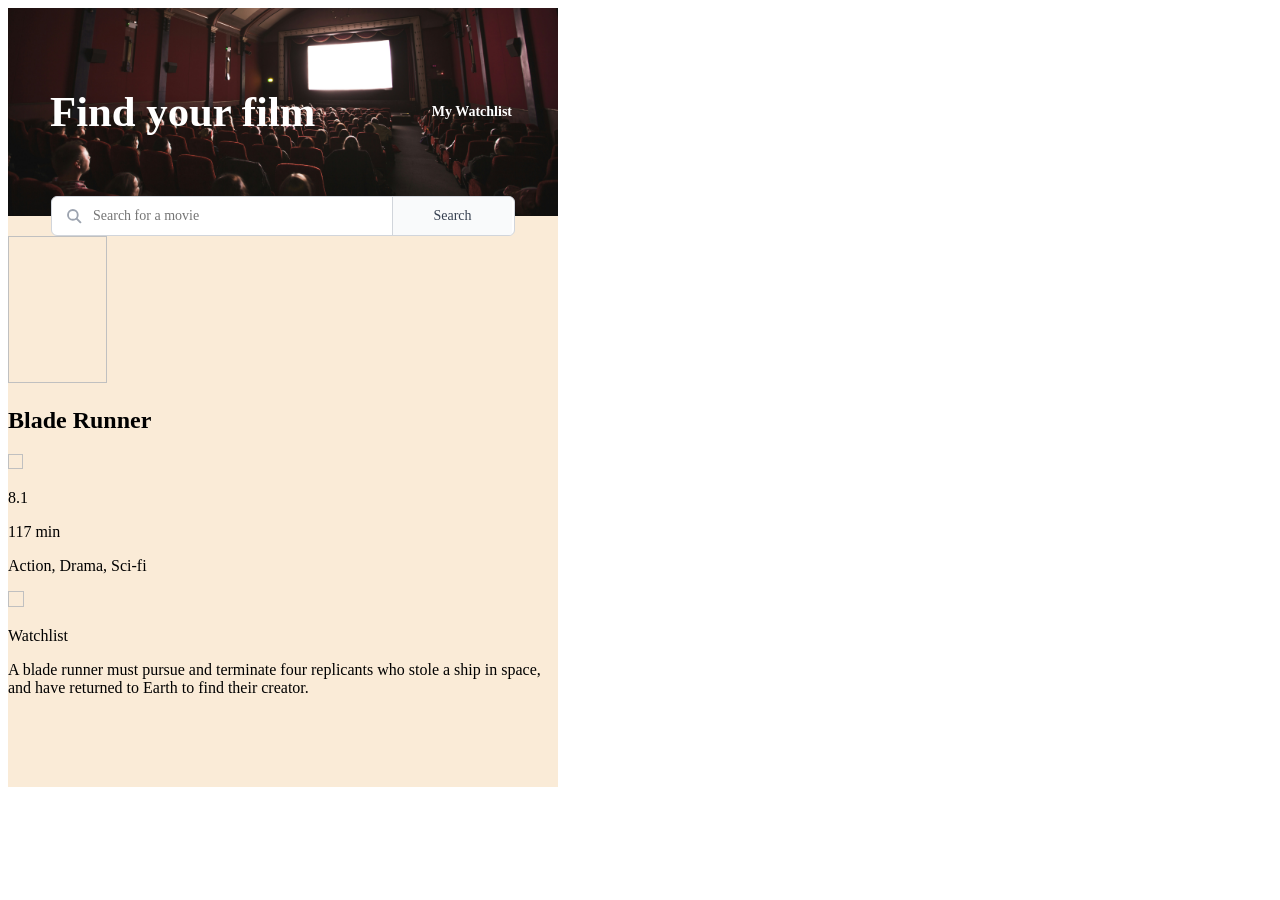
==== index.html @ 4efdda92 "Build header and search bar for movie watchlist app - Add header with "Find your film" hero and watc" ====
<!DOCTYPE html>
<html lang="en">
<head>
    <link rel="stylesheet" href="/css/styles.css">
    <meta charset="UTF-8">
    <meta name="viewport" content="width=device-width, initial-scale=1.0">
    <title>Movie Watchlist</title>
</head>
<body>
    <div class="father">
        <header>
            <h1>Find your film</h1>
            <p>My Watchlist</p>
        </header>
        <div class="search-div">
            <svg width="18" height="18" viewBox="0 0 24 24" fill="none"     xmlns="http://www.w3.org/2000/svg">
                <circle cx="10.5" cy="10.5" r="6.5" stroke="#9CA3AF" stroke-width="2.5"/>
                <path d="M15.5 15.5L20.5 20.5" stroke="#9CA3AF" stroke-width="2.5" stroke-linecap="round"/>
            </svg>
            <form>
                <input type="text" placeholder="Search for a movie">
                <button type="submit">Search</button>
            </form>
        </div>
        <main>
            <div class="movie-card">
                <div class="movie-title">
                    <img height="147.41px" width="99px">
                    <h2>Blade Runner</h2>
                    <img height="15px" width="15px">
                    <p>8.1</p>
                </div>

                <div class="movie-info">
                    <p>117 min</p>
                    <p>Action, Drama, Sci-fi</p>
                    <img height="16px" width="16px">
                    <p>Watchlist</p>
                </div> 

                <div class="movie-description">
                    <p>A blade runner must pursue and terminate four replicants who stole a ship in space, and have returned to Earth to find their creator.</p>
                </div>

            </div>

        </main>
    </div>
    <script type="module" src="/js/script.js"></script>
</body>
</html>
---- css/styles.css ----
.father{
    height: 779px;
    width: 550px;
    background-color: antiquewhite;
}

header{
    font-family: "Inter";
    display: flex;
    justify-content:space-between;
    align-items: center;
    color: #FFFFFF;
    background-image: url("./images/header-img.jpg");
    background-color: blueviolet;
    height: 208px;
    width: 550;
    background-size: cover;
    background-position-y: 90%;
}

header h1{
    font-size: 42.79px;
    font-weight: 900;
    letter-spacing: -4.5%;
    line-height: 23.8px;
    padding-left: 42px;
}

header p{
    font-size: 14px;
    font-weight: 700;
    line-height: 20px;
    padding-right: 46px;
}

.search-div{
    display: flex;
    overflow: hidden;
    margin: 0 auto;
    width: 462px;
    height: 38px;
    background-color: white;
    border-radius: 6px;
    border: 1px solid #D1D5DB;
    margin-top: -20px;
}

.search-div input{
    border: none;
    width: 293px;
    font-family: "Inter";
    color: #6B7280;
    font-weight: 500;
    font-size: 14px;
 
}

.search-div input:focus{
    border: none;
    outline: none;
}

.search-div button{
    border: none;
    background: none;
    width: 120px;
    font-size: 14px;
    line-height: 20px;
    color: #374151;
    font-weight: 500;
    border-left: 1px solid #D1D5DB;
    font-family: "Inter";
    background-color: #F9FAFB;
    margin: 0;
    align-self: stretch;
    height: 100%;
}



.search-div svg{
    margin: 9px 8px 9px 13px;
    align-self: center;
}
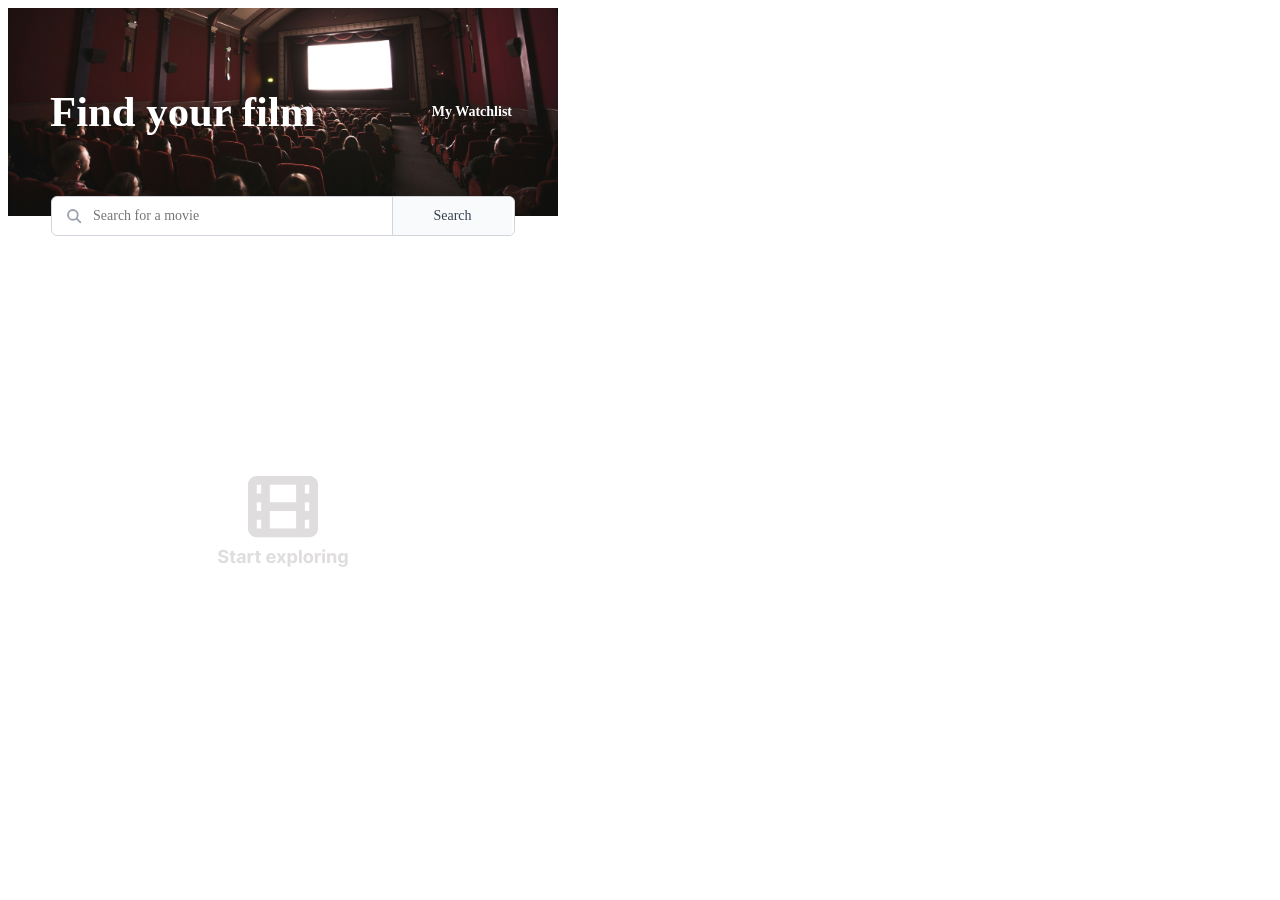
==== commit 3a075a13: "Complete "Find your film" search page UI (empty and results states) - Build header with background i" ====
--- a/index.html
+++ b/index.html
@@ -23,26 +23,10 @@
             </form>
         </div>
         <main>
-            <div class="movie-card">
-                <div class="movie-title">
-                    <img height="147.41px" width="99px">
-                    <h2>Blade Runner</h2>
-                    <img height="15px" width="15px">
-                    <p>8.1</p>
-                </div>
+           
+           
 
-                <div class="movie-info">
-                    <p>117 min</p>
-                    <p>Action, Drama, Sci-fi</p>
-                    <img height="16px" width="16px">
-                    <p>Watchlist</p>
-                </div> 
-
-                <div class="movie-description">
-                    <p>A blade runner must pursue and terminate four replicants who stole a ship in space, and have returned to Earth to find their creator.</p>
-                </div>
-
-            </div>
+            
 
         </main>
     </div>
--- a/css/styles.css
+++ b/css/styles.css
@@ -1,10 +1,10 @@
-
 
 
 .father{
     height: 779px;
     width: 550px;
-    background-color: antiquewhite;
+    overflow: hidden;
+    /* background-color: antiquewhite; */
 }
 
 header{
@@ -13,7 +13,7 @@
     justify-content:space-between;
     align-items: center;
     color: #FFFFFF;
-    background-image: url("./images/header-img.jpg");
+    background-image: url("/images/header-img.jpg");
     background-color: blueviolet;
     height: 208px;
     width: 550;
@@ -80,11 +80,119 @@
 }
 
 
-
 .search-div svg{
     margin: 9px 8px 9px 13px;
     align-self: center;
 }
 
 
+/* movie card */
 
+main{
+    height: 571px;
+    max-height: 571px;
+    overflow-y: scroll;
+    overflow: hidden;
+    background-image: url("/images/no-data-initial.png");
+    background-repeat: no-repeat;
+    background-position: center;
+}
+
+
+.grid-card{
+    display: flex;
+    width: 462px;
+    margin: 0 auto;
+    font-family: "Inter";
+    line-height: 20px;
+    align-items: center;
+    margin-bottom: 20.59px;
+    border-bottom: 1.5px solid #E5E7EB;
+    padding-bottom: 20.59px;
+    margin-top: 21px;
+    
+}
+
+.grid-card:first-child{
+    margin-top: 44px;
+}
+
+.grid-card:last-child{
+    border-bottom: none;
+}
+
+.grid-card img{
+    margin-right: 21px;
+    height: 147.41px;
+    width: 99px;
+    object-fit: cover;
+}
+
+.movie-card{
+    display: flex;
+    flex-direction: column;
+    
+}
+
+.movie-title{
+    display: flex;
+    align-items: center;
+}
+
+
+
+.movie-title h2{
+    font-size: 18px;
+    font-weight: 500;
+    margin: 0 8px 0 0;
+}
+
+.movie-title p{
+    font-size: 12px;
+    margin: 0;
+}
+
+.movie-title svg{
+    margin: 0 4px 0 0;
+}
+
+.movie-info{
+    display: flex;
+}
+
+/* movie info */
+
+.movie-info{
+color: #111827;
+font-size: 12px;
+align-items: center;
+}
+
+
+.minutes-label{
+    margin: 0;
+}
+
+.genre-label{
+    margin-left: 19px;
+    margin-right: 30px;
+    margin-top: 11px;
+    margin-bottom: 8px;
+
+}
+
+.watchlist-label{
+    margin: 0;
+}
+
+.movie-info svg{
+    margin-right: 5px;
+    margin-bottom: 0;
+}
+
+.movie-description p{
+color: #6B7280;
+font-size: 14px;
+margin: 0;
+
+}
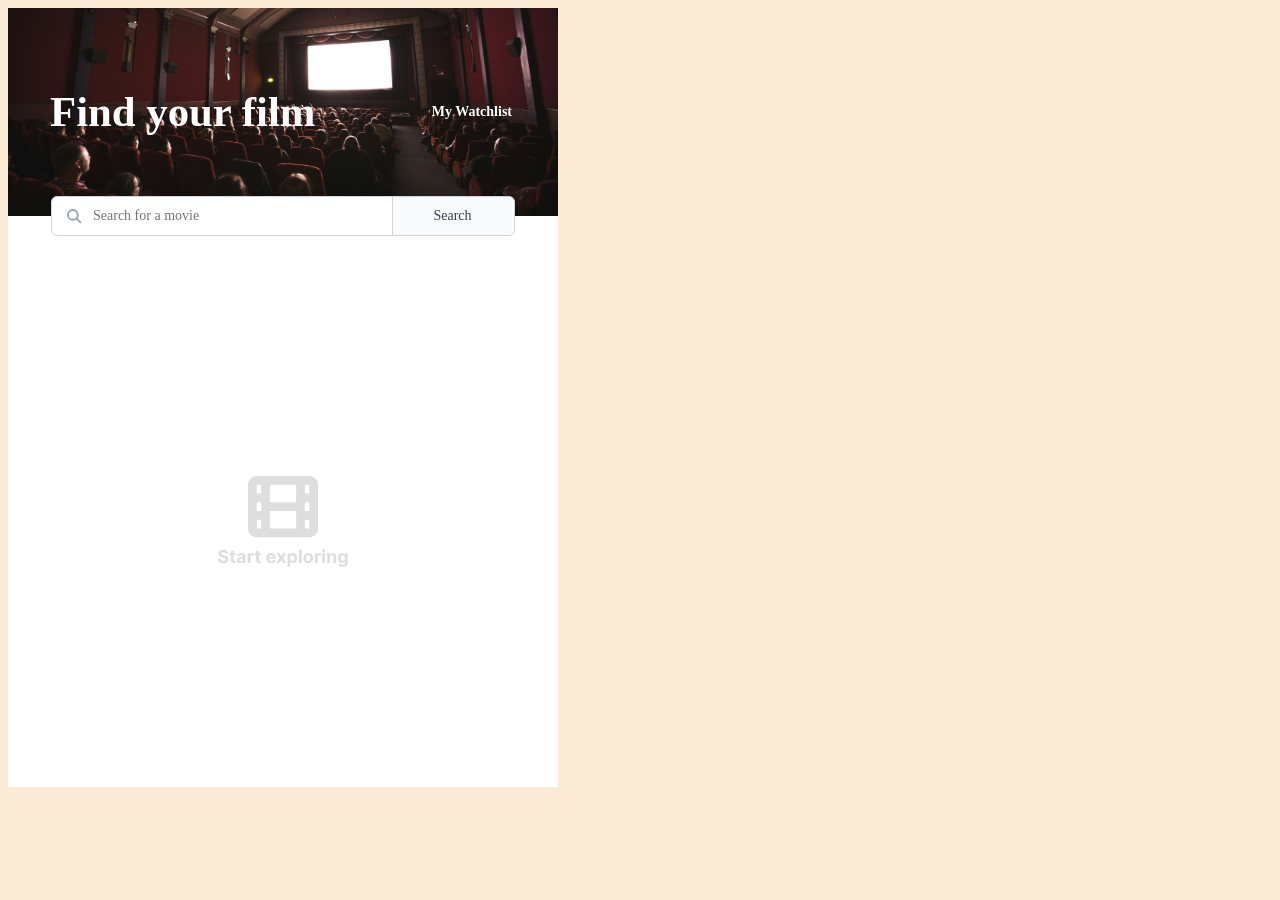
==== commit d3d14a1a: "Start JS logic: search movies and fetch full details per result - Add async searchMovie() that fetch" ====
--- a/index.html
+++ b/index.html
@@ -10,16 +10,16 @@
     <div class="father">
         <header>
             <h1>Find your film</h1>
-            <p>My Watchlist</p>
+            <p id="watchlistEl" role="button">My Watchlist</p>
         </header>
         <div class="search-div">
             <svg width="18" height="18" viewBox="0 0 24 24" fill="none"     xmlns="http://www.w3.org/2000/svg">
                 <circle cx="10.5" cy="10.5" r="6.5" stroke="#9CA3AF" stroke-width="2.5"/>
                 <path d="M15.5 15.5L20.5 20.5" stroke="#9CA3AF" stroke-width="2.5" stroke-linecap="round"/>
             </svg>
-            <form>
-                <input type="text" placeholder="Search for a movie">
-                <button type="submit">Search</button>
+            <form id="form">
+                <input id="inputEl" type="text" placeholder="Search for a movie">
+                <button type="submit" id="submitEl">Search</button>
             </form>
         </div>
         <main>
@@ -30,6 +30,6 @@
 
         </main>
     </div>
-    <script type="module" src="/js/script.js"></script>
+    <script type="module" src="js/script.js"></script>
 </body>
 </html>
--- a/css/styles.css
+++ b/css/styles.css
@@ -1,10 +1,13 @@
 
+body{
+    background-color: antiquewhite;
+}
 
 .father{
     height: 779px;
     width: 550px;
     overflow: hidden;
-    /* background-color: antiquewhite; */
+    background-color: white;
 }
 
 header{
@@ -21,6 +24,15 @@
     background-position-y: 90%;
 }
 
+#watchlistEl{
+    cursor: pointer;
+}
+
+#watchlistEl:hover{
+    transform:scale(1.03);
+    color: rgb(255, 229, 63);
+}
+
 header h1{
     font-size: 42.79px;
     font-weight: 900;
@@ -77,8 +89,13 @@
     margin: 0;
     align-self: stretch;
     height: 100%;
-}
-
+    cursor: pointer;
+}
+
+.search-div button:hover{
+    color: rgb(77, 95, 89);
+    transform: scale(1.03);
+}
 
 .search-div svg{
     margin: 9px 8px 9px 13px;
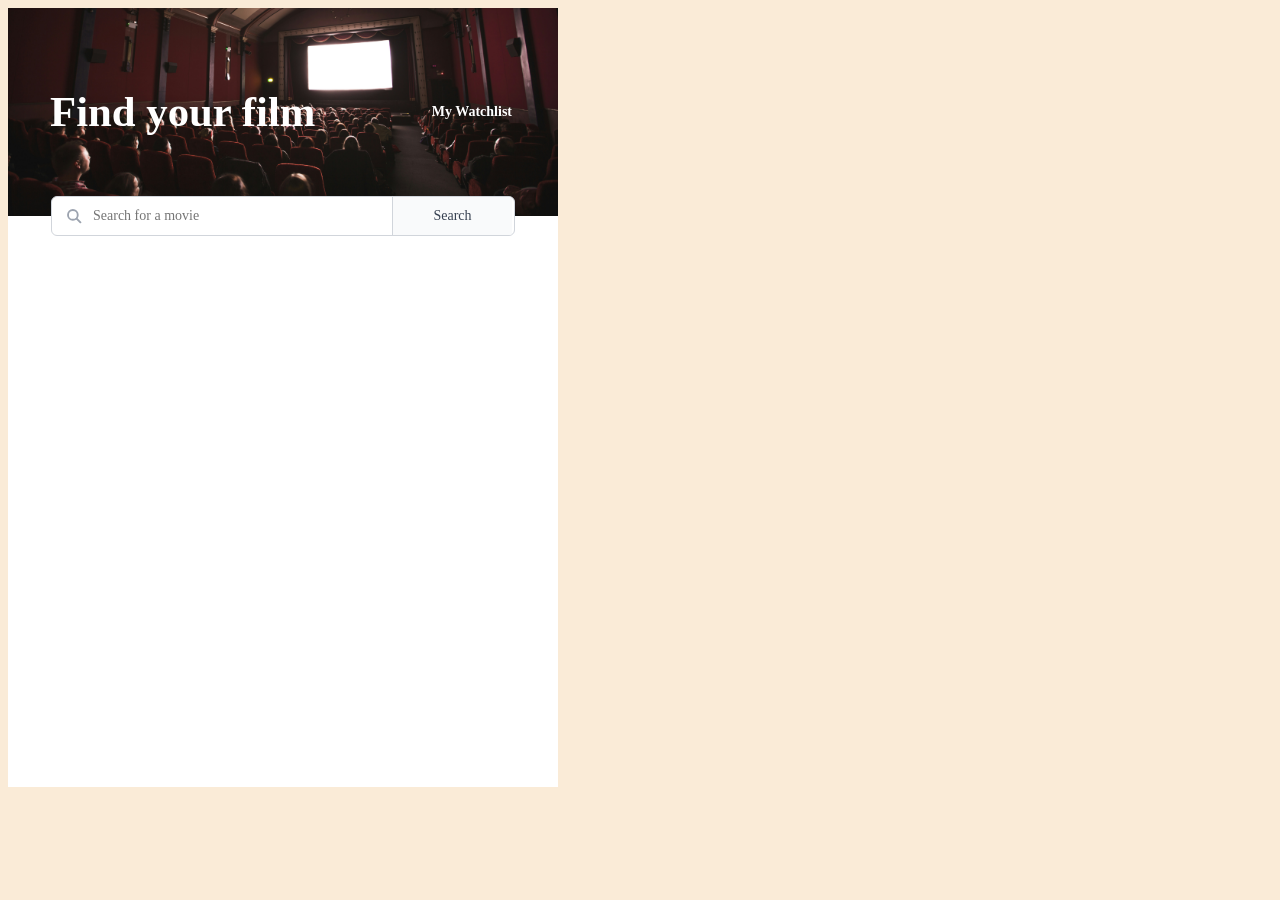
==== commit 7482369b: "Finish movie search functionality and fix text overflow - Complete search flow: fetch movies by quer" ====
--- a/index.html
+++ b/index.html
@@ -6,11 +6,11 @@
     <meta name="viewport" content="width=device-width, initial-scale=1.0">
     <title>Movie Watchlist</title>
 </head>
-<body>
+<body class="index-body">
     <div class="father">
         <header>
             <h1>Find your film</h1>
-            <p id="watchlistEl" role="button">My Watchlist</p>
+            <p id="watchlistEl" role="button"><a href="watchlist.html">My Watchlist</a></p>
         </header>
         <div class="search-div">
             <svg width="18" height="18" viewBox="0 0 24 24" fill="none"     xmlns="http://www.w3.org/2000/svg">
@@ -24,9 +24,6 @@
         </div>
         <main>
            
-           
-
-            
 
         </main>
     </div>
--- a/css/styles.css
+++ b/css/styles.css
@@ -33,6 +33,11 @@
     color: rgb(255, 229, 63);
 }
 
+#watchlistEl a{
+    text-decoration: none;
+    color: inherit;
+}
+
 header h1{
     font-size: 42.79px;
     font-weight: 900;
@@ -40,6 +45,7 @@
     line-height: 23.8px;
     padding-left: 42px;
 }
+
 
 header p{
     font-size: 14px;
@@ -105,11 +111,10 @@
 
 /* movie card */
 
-main{
-    height: 571px;
+.index-html main{
+    
     max-height: 571px;
     overflow-y: scroll;
-    overflow: hidden;
     background-image: url("/images/no-data-initial.png");
     background-repeat: no-repeat;
     background-position: center;
@@ -143,6 +148,7 @@
     height: 147.41px;
     width: 99px;
     object-fit: cover;
+    border-radius: 5px;
 }
 
 .movie-card{
@@ -154,6 +160,7 @@
 .movie-title{
     display: flex;
     align-items: center;
+
 }
 
 
@@ -162,6 +169,9 @@
     font-size: 18px;
     font-weight: 500;
     margin: 0 8px 0 0;
+    max-width: 259px;
+    overflow-wrap: break-word;
+    
 }
 
 .movie-title p{
@@ -188,6 +198,7 @@
 
 .minutes-label{
     margin: 0;
+    min-width: 42px;
 }
 
 .genre-label{
@@ -195,21 +206,91 @@
     margin-right: 30px;
     margin-top: 11px;
     margin-bottom: 8px;
-
-}
-
-.watchlist-label{
-    margin: 0;
+    max-width: 160px;
+    overflow-wrap: break-word;
+    
+    
+
+}
+
+.grid-card .watchlistIcon, .watchlist-label{
+    min-width: 16px;
+    max-width: 16px;
+    cursor: pointer;
+    
+}
+
+.grid-card .watchlist-label:hover{
+    color: #8bb1ff;
+    transform: scale(1.02);
+}
+
+.grid-card .watchlistIcon{
+    height: 16px;
+    width: 16px;
 }
 
 .movie-info svg{
     margin-right: 5px;
     margin-bottom: 0;
+    
+}
+
+.ratingLabel{
+    margin-left: -20;
 }
 
 .movie-description p{
 color: #6B7280;
 font-size: 14px;
 margin: 0;
-
+max-width: 342px;
+overflow-wrap: break-word;
+
+}
+
+/* watchlist html */
+
+.watchlist-body main{
+    display: flex;
+    justify-content: center;
+    align-items: center;
+    min-height: 50vh;
+
+}
+
+.empty-watchlist{
+    font-family: "Inter";
+    font-weight: 700;
+
+}
+
+.empty-watchlist h3{
+    text-align: center;
+    margin: 0;
+    color: #DFDDDD;
+    line-height: 28.5px;
+    font-size: 18px;
+    
+}
+
+.empty-watchlist h4, a{
+    font-size: 14px;
+    line-height: 20px;
+    
+    
+}
+
+.empty-watchlist span{
+    display: flex;
+
+    justify-content: center;
+    align-items: center;
+    margin: 0;
+}
+
+.empty-watchlist svg{
+    margin-right: 7px;
+    height: 18px;
+    width: 18px;
 }
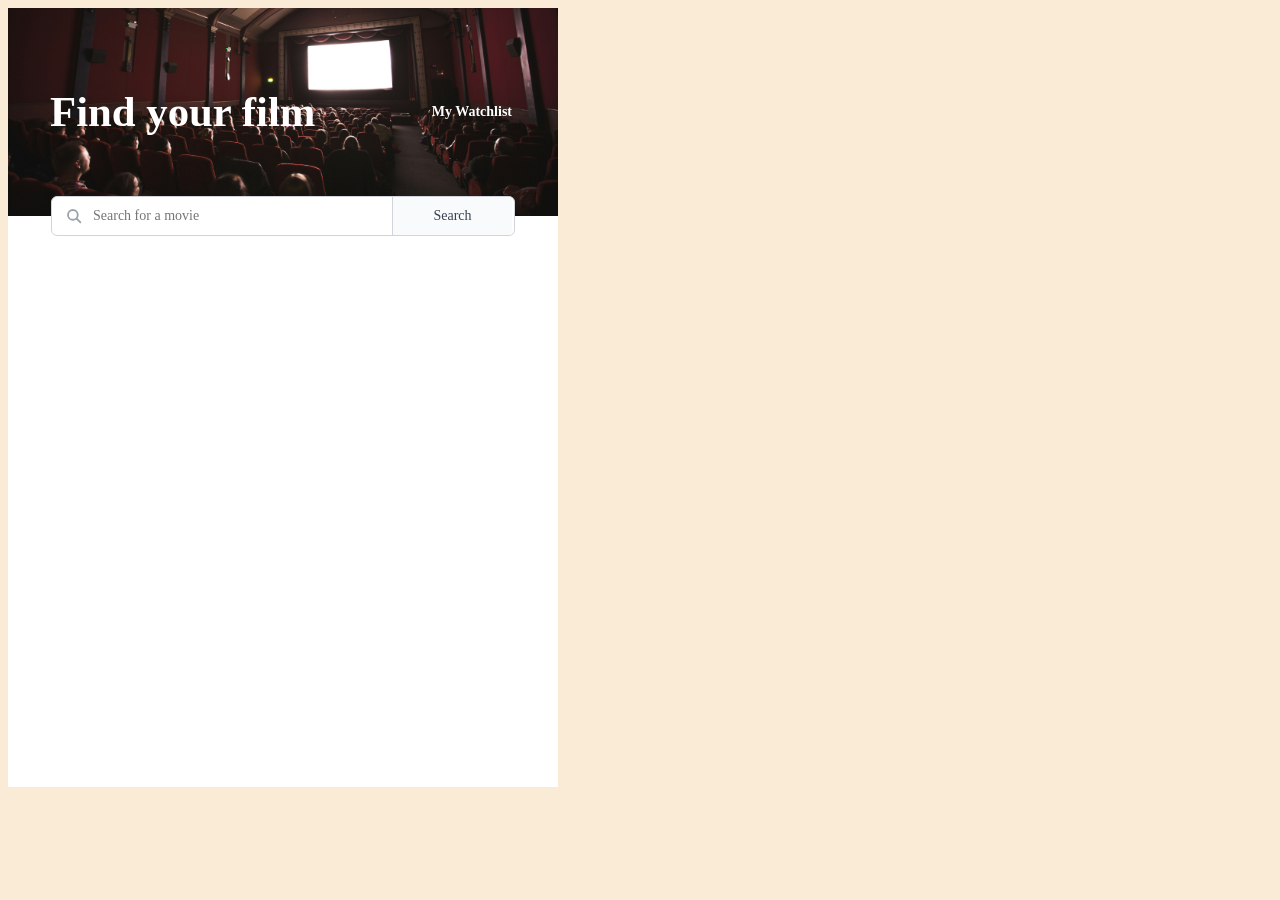
==== commit 3ec9d000: "Complete watchlist page: render, remove, and empty state - Load and render saved movies from localSt" ====
--- a/index.html
+++ b/index.html
@@ -22,10 +22,12 @@
                 <button type="submit" id="submitEl">Search</button>
             </form>
         </div>
+
         <main>
            
 
         </main>
+        
     </div>
     <script type="module" src="js/script.js"></script>
 </body>
--- a/css/styles.css
+++ b/css/styles.css
@@ -111,7 +111,7 @@
 
 /* movie card */
 
-.index-html main{
+.index-body main{
     
     max-height: 571px;
     overflow-y: scroll;
@@ -252,14 +252,18 @@
 /* watchlist html */
 
 .watchlist-body main{
-    display: flex;
+    overflow-y: auto;
+    overflow-x: hidden;
+    max-height: 571px;
+
+}
+
+.empty-watchlist{
+    display: flex;
+    flex-direction: column;
     justify-content: center;
     align-items: center;
-    min-height: 50vh;
-
-}
-
-.empty-watchlist{
+    min-height: 60vh;
     font-family: "Inter";
     font-weight: 700;
 
@@ -278,16 +282,22 @@
     font-size: 14px;
     line-height: 20px;
     
-    
-}
-
-.empty-watchlist span{
-    display: flex;
-
+}
+
+.empty-watchlist a{
+    display: flex;
+    align-items: center;
     justify-content: center;
-    align-items: center;
-    margin: 0;
-}
+    margin: 0;
+    color: inherit;
+    text-decoration: none;
+}
+
+.empty-watchlist a:hover{
+    transform: scale(1.02);
+}
+
+
 
 .empty-watchlist svg{
     margin-right: 7px;
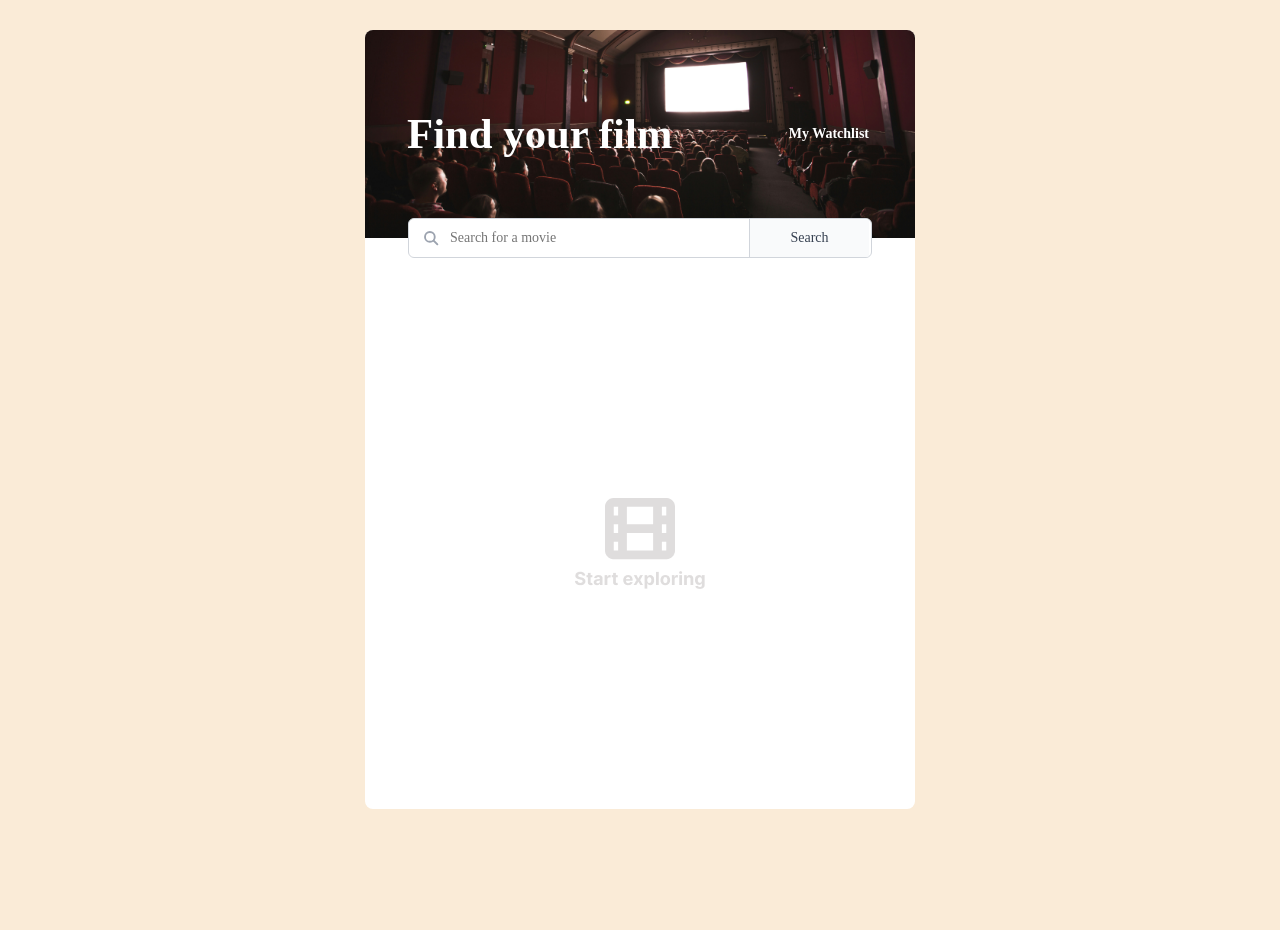
==== commit 242f892a: "Add fullscreen background video and polish scroll/empty states - Add autoplaying background video to" ====
--- a/index.html
+++ b/index.html
@@ -7,6 +7,9 @@
     <title>Movie Watchlist</title>
 </head>
 <body class="index-body">
+        <video autoplay muted loop playsinline      class="body-video">
+            <source src="images\3d-visual.mp4" type="video/mp4">
+        </video>
     <div class="father">
         <header>
             <h1>Find your film</h1>
@@ -24,7 +27,8 @@
         </div>
 
         <main>
-           
+
+           <div class="empty-search"></div>
 
         </main>
         
--- a/css/styles.css
+++ b/css/styles.css
@@ -1,13 +1,32 @@
 
 body{
     background-color: antiquewhite;
+    position: relative;
+    min-height: 100vh;
+    margin: 0;
+    overflow-x: hidden;
+    height: 100%;
+}
+
+.body-video{
+    position: fixed;
+    top: 0;
+    left: 0;
+    width: 100vw;
+    height: 100vh;
+    object-fit: cover;
+    z-index: -1;
+    
 }
 
 .father{
+    margin: 30px auto;
     height: 779px;
     width: 550px;
     overflow: hidden;
     background-color: white;
+    border-radius: 8px;
+    overflow: hidden;
 }
 
 header{
@@ -114,12 +133,21 @@
 .index-body main{
     
     max-height: 571px;
+    height: 571px;
     overflow-y: scroll;
+  
+}
+
+.index-body main::-webkit-scrollbar{
+    display: none;   
+}
+
+.empty-search{
     background-image: url("/images/no-data-initial.png");
     background-repeat: no-repeat;
     background-position: center;
-}
-
+    height: 100%;
+}
 
 .grid-card{
     display: flex;
@@ -213,10 +241,17 @@
 
 }
 
-.grid-card .watchlistIcon, .watchlist-label{
+.grid-card .watchlistIcon{
     min-width: 16px;
     max-width: 16px;
     cursor: pointer;
+    
+}
+
+.watchlist-label{
+    cursor: pointer;
+    max-width: 80px;
+    overflow-wrap: break-word;
     
 }
 
